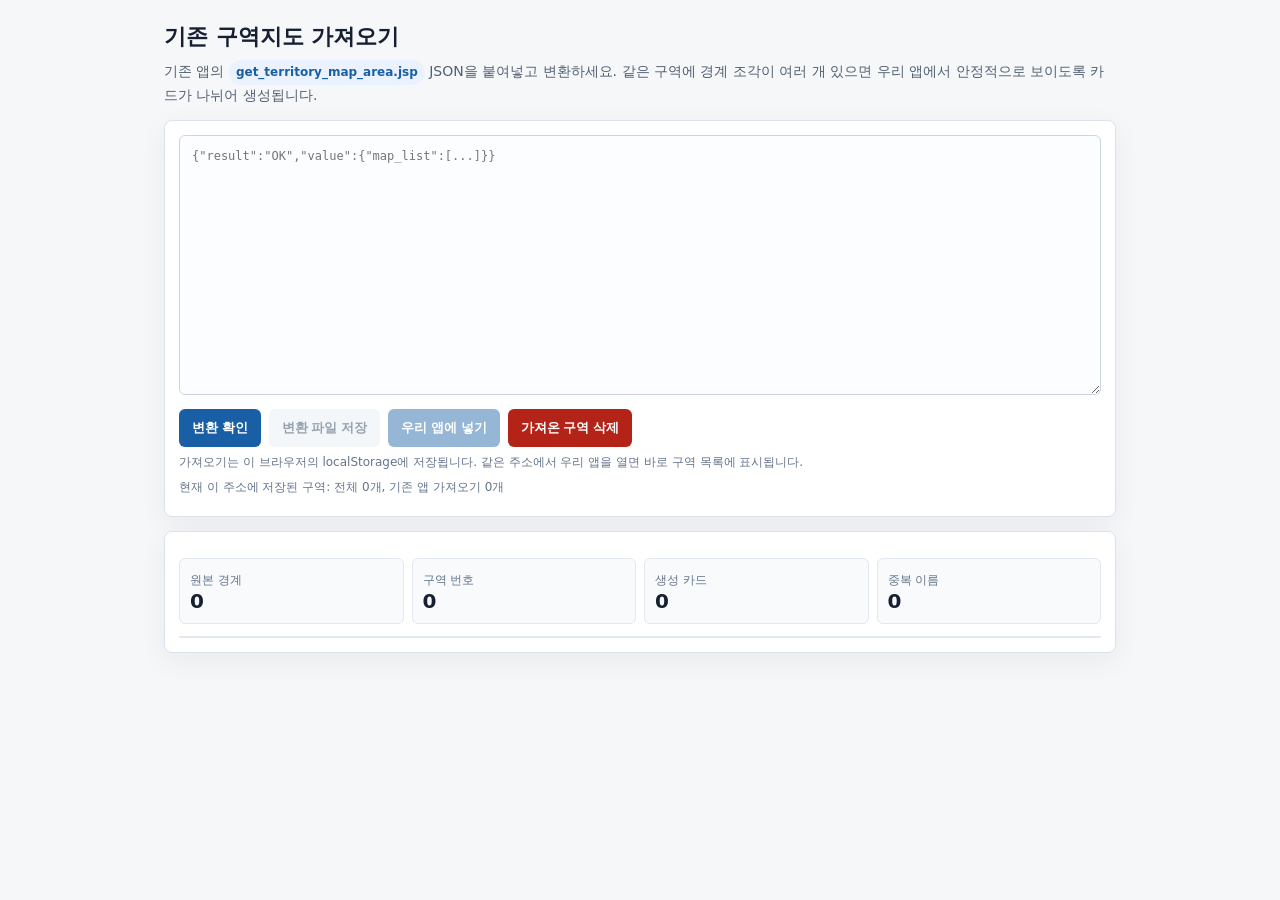
==== icevening_import.html @ a279d5e5 "Add files via upload" ====
<!DOCTYPE html>
<html lang="ko">
<head>
<meta charset="utf-8">
<meta name="viewport" content="width=device-width,initial-scale=1">
<title>기존 구역지도 가져오기</title>
<style>
*{box-sizing:border-box}
body{margin:0;font-family:system-ui,-apple-system,BlinkMacSystemFont,"Segoe UI",sans-serif;background:#f6f7f9;color:#172033}
main{max-width:980px;margin:0 auto;padding:22px 14px 40px}
h1{font-size:22px;margin:0 0 8px}
p{font-size:14px;line-height:1.55;color:#526071;margin:6px 0}
.panel{background:#fff;border:1px solid #dde3ea;border-radius:8px;padding:14px;margin-top:14px;box-shadow:0 8px 28px rgba(20,32,46,.06)}
textarea{width:100%;min-height:260px;border:1px solid #cbd5e1;border-radius:6px;padding:12px;font-family:Consolas,monospace;font-size:12px;line-height:1.45;resize:vertical;background:#fbfdff}
.row{display:flex;gap:8px;flex-wrap:wrap;align-items:center;margin-top:10px}
button{border:0;border-radius:6px;padding:10px 13px;font-weight:700;cursor:pointer;background:#185fa5;color:#fff}
button.secondary{background:#e8eef6;color:#19344f}
button.danger{background:#b42318}
button:disabled{opacity:.45;cursor:not-allowed}
.stat{display:grid;grid-template-columns:repeat(4,minmax(0,1fr));gap:8px;margin-top:12px}
.stat div{background:#f8fafc;border:1px solid #e2e8f0;border-radius:6px;padding:10px}
.stat b{display:block;font-size:20px}
.list{max-height:260px;overflow:auto;border:1px solid #e2e8f0;border-radius:6px;margin-top:12px}
.item{display:grid;grid-template-columns:90px 1fr 80px;gap:8px;padding:8px 10px;border-bottom:1px solid #edf2f7;font-size:13px;align-items:center}
.item:last-child{border-bottom:0}
.badge{display:inline-block;padding:3px 7px;border-radius:999px;background:#eaf2ff;color:#185fa5;font-weight:700;font-size:12px}
.ok{color:#1d6b2a;font-weight:700}
.warn{color:#9a3412;font-weight:700}
.small{font-size:12px;color:#64748b}
.file-warning{display:none;background:#fff7ed;border:1px solid #fdba74;color:#7c2d12;border-radius:8px;padding:12px;margin-top:12px}
.file-warning a{color:#185fa5;font-weight:700}
@media(max-width:720px){.stat{grid-template-columns:repeat(2,minmax(0,1fr))}.item{grid-template-columns:72px 1fr}.item span:last-child{grid-column:2}}
</style>
</head>
<body>
<main>
  <h1>기존 구역지도 가져오기</h1>
  <p>기존 앱의 <span class="badge">get_territory_map_area.jsp</span> JSON을 붙여넣고 변환하세요. 같은 구역에 경계 조각이 여러 개 있으면 우리 앱에서 안정적으로 보이도록 카드가 나뉘어 생성됩니다.</p>
  <div id="file-warning" class="file-warning">
    지금 파일로 열려 있습니다. 가져오기가 제대로 저장되려면
    <a href="http://127.0.0.1:8090/icevening_import.html">http://127.0.0.1:8090/icevening_import.html</a>
    주소로 다시 열어주세요.
  </div>
  <div class="panel">
    <textarea id="src" placeholder='{"result":"OK","value":{"map_list":[...]}}'></textarea>
    <div class="row">
      <button onclick="convertData()">변환 확인</button>
      <button class="secondary" onclick="downloadBackup()" id="btn-backup" disabled>변환 파일 저장</button>
      <button onclick="importZones()" id="btn-import" disabled>우리 앱에 넣기</button>
      <button class="danger" onclick="clearImported()">가져온 구역 삭제</button>
    </div>
    <p class="small">가져오기는 이 브라우저의 localStorage에 저장됩니다. 같은 주소에서 우리 앱을 열면 바로 구역 목록에 표시됩니다.</p>
    <p id="saved-status" class="small"></p>
    <p id="msg" class="small"></p>
  </div>
  <div class="panel">
    <div class="stat">
      <div><span class="small">원본 경계</span><b id="s-areas">0</b></div>
      <div><span class="small">구역 번호</span><b id="s-terrs">0</b></div>
      <div><span class="small">생성 카드</span><b id="s-zones">0</b></div>
      <div><span class="small">중복 이름</span><b id="s-dupes">0</b></div>
    </div>
    <div id="preview" class="list"></div>
  </div>
</main>
<script>
let convertedZones=[];
const HTTP_IMPORT_URL='http://127.0.0.1:8090/icevening_import.html';

if(location.protocol==='file:'){
  document.getElementById('file-warning').style.display='block';
}
updateSavedStatus();

function parseMapArea(area){
  return String(area||'').split('|').map(pair=>{
    const parts=pair.split(',').map(Number);
    return [parts[0],parts[1]];
  }).filter(p=>Number.isFinite(p[0])&&Number.isFinite(p[1]));
}

function typeFromIcevening(type){
  const raw=String(type||'');
  if(raw.includes('T003009'))return 'commercial';
  return 'residential';
}

function cleanText(v){
  return String(v||'').replace(/\s+/g,' ').trim();
}

function makeStableId(territoryId,index){
  const n=Number(territoryId);
  if(Number.isFinite(n))return n*100+index;
  let hash=0;
  String(territoryId).split('').forEach(ch=>{hash=(hash*31+ch.charCodeAt(0))%900000;});
  return 900000+hash*10+index;
}

function extractSource(text){
  const trimmed=text.trim();
  if(!trimmed)throw new Error('JSON을 붙여넣어 주세요.');
  const data=JSON.parse(trimmed);
  const list=data?.value?.map_list||data?.map_list||data;
  if(!Array.isArray(list))throw new Error('map_list 배열을 찾지 못했습니다.');
  return list;
}

function convertData(){
  try{
    const list=extractSource(document.getElementById('src').value);
    const counts=new Map();
    list.forEach(item=>{
      const key=String(item.territory_id||item.territory_cardno||'unknown');
      counts.set(key,(counts.get(key)||0)+1);
    });
    const seen=new Map();
    convertedZones=list.map(item=>{
      const key=String(item.territory_id||item.territory_cardno||'unknown');
      const seq=(seen.get(key)||0)+1;
      seen.set(key,seq);
      const total=counts.get(key)||1;
      const polygon=parseMapArea(item.map_area);
      const cardNo=cleanText(item.territory_cardno)||key;
      const terrName=cleanText(item.territory_name)||'이름 없음';
      const suffix=total>1?`-${seq}`:'';
      return {
        id:makeStableId(item.territory_id||cardNo,seq),
        name:`${cardNo}${suffix} ${terrName}`,
        type:typeFromIcevening(item.territory_type),
        polygon,
        streets:[terrName],
        color:null,
        source:{
          system:'icevening',
          territoryId:String(item.territory_id||''),
          territoryCardNo:cardNo,
          part:seq,
          parts:total,
          importedAt:new Date().toISOString()
        }
      };
    }).filter(z=>z.polygon.length>=3);
    renderPreview(list);
    setMsg(`변환 완료: ${convertedZones.length}개 카드가 준비됐습니다.`,true);
    document.getElementById('btn-backup').disabled=!convertedZones.length;
    document.getElementById('btn-import').disabled=!convertedZones.length;
  }catch(e){
    convertedZones=[];
    renderPreview([]);
    setMsg(e.message||'변환 중 오류가 발생했습니다.',false);
    document.getElementById('btn-backup').disabled=true;
    document.getElementById('btn-import').disabled=true;
  }
}

function renderPreview(list){
  const terrs=new Set(convertedZones.map(z=>z.source.territoryId||z.source.territoryCardNo));
  const dupes=[...new Set(convertedZones.filter(z=>z.source.parts>1).map(z=>z.source.territoryCardNo))];
  document.getElementById('s-areas').textContent=list.length||0;
  document.getElementById('s-terrs').textContent=terrs.size||0;
  document.getElementById('s-zones').textContent=convertedZones.length||0;
  document.getElementById('s-dupes').textContent=dupes.length||0;
  document.getElementById('preview').innerHTML=convertedZones.slice(0,240).map(z=>`
    <div class="item">
      <span>#${z.id}</span>
      <span>${escapeHtml(z.name)}</span>
      <span>${z.type==='commercial'?'상가':'주택'} · 점 ${z.polygon.length}</span>
    </div>
  `).join('') || '<p class="small" style="padding:12px;">아직 변환된 데이터가 없습니다.</p>';
}

function importZones(){
  if(location.protocol==='file:'){
    setMsg(`파일 주소에서는 우리 앱과 저장공간이 달라요. ${HTTP_IMPORT_URL} 주소로 열어주세요.`,false);
    return;
  }
  if(!convertedZones.length){setMsg('먼저 변환 확인을 해주세요.',false);return;}
  const existing=readZones();
  const importedIds=new Set(convertedZones.map(z=>z.id));
  const cleaned=existing.filter(z=>!(z?.source?.system==='icevening'||importedIds.has(z.id)));
  const zones=cleaned.concat(convertedZones.map((z,i)=>({...z,color:zoneColor(i)})));
  localStorage.setItem('sokcho_zones',JSON.stringify(zones));
  localStorage.setItem('sokcho_builtin_samples_removed','1');
  updateSavedStatus();
  setMsg(`우리 앱에 ${convertedZones.length}개 구역을 넣었습니다. 앱을 새로고침하면 보입니다.`,true);
}

function clearImported(){
  const existing=readZones();
  const cleaned=existing.filter(z=>z?.source?.system!=='icevening');
  localStorage.setItem('sokcho_zones',JSON.stringify(cleaned));
  updateSavedStatus();
  setMsg(`가져온 구역 ${existing.length-cleaned.length}개를 삭제했습니다.`,true);
}

function readZones(){
  try{
    const zones=JSON.parse(localStorage.getItem('sokcho_zones')||'[]');
    return Array.isArray(zones)?zones:[];
  }catch(e){return [];}
}

function downloadBackup(){
  if(!convertedZones.length)return;
  const data={
    app:'sokcho-service-area',
    version:2,
    savedAt:new Date().toISOString(),
    zones:convertedZones.map((z,i)=>({...z,color:zoneColor(i)})),
    records:[],
    routes:[],
    volunteers:[],
    leaders:[],
    contacts:{},
    progress:{}
  };
  const a=document.createElement('a');
  a.href='data:application/json;charset=utf-8,'+encodeURIComponent(JSON.stringify(data,null,2));
  a.download='icevening_구역변환_'+new Date().toISOString().slice(0,10)+'.json';
  a.click();
}

function zoneColor(index){
  const palette=['#1267C6','#D97706','#7C3AED','#0F766E','#BE123C','#4D7C0F','#C2410C','#0369A1','#A21CAF','#15803D','#B45309','#4338CA'];
  return palette[index%palette.length];
}

function escapeHtml(s){
  return String(s??'').replace(/[&<>"']/g,m=>({'&':'&amp;','<':'&lt;','>':'&gt;','"':'&quot;',"'":'&#39;'}[m]));
}

function setMsg(text,ok){
  const el=document.getElementById('msg');
  el.textContent=text;
  el.className=ok?'ok':'warn';
}

function updateSavedStatus(){
  const zones=readZones();
  const imported=zones.filter(z=>z?.source?.system==='icevening');
  const el=document.getElementById('saved-status');
  if(!el)return;
  el.textContent=`현재 이 주소에 저장된 구역: 전체 ${zones.length}개, 기존 앱 가져오기 ${imported.length}개`;
  el.className=imported.length?'ok':'small';
}
</script>
</body>
</html>
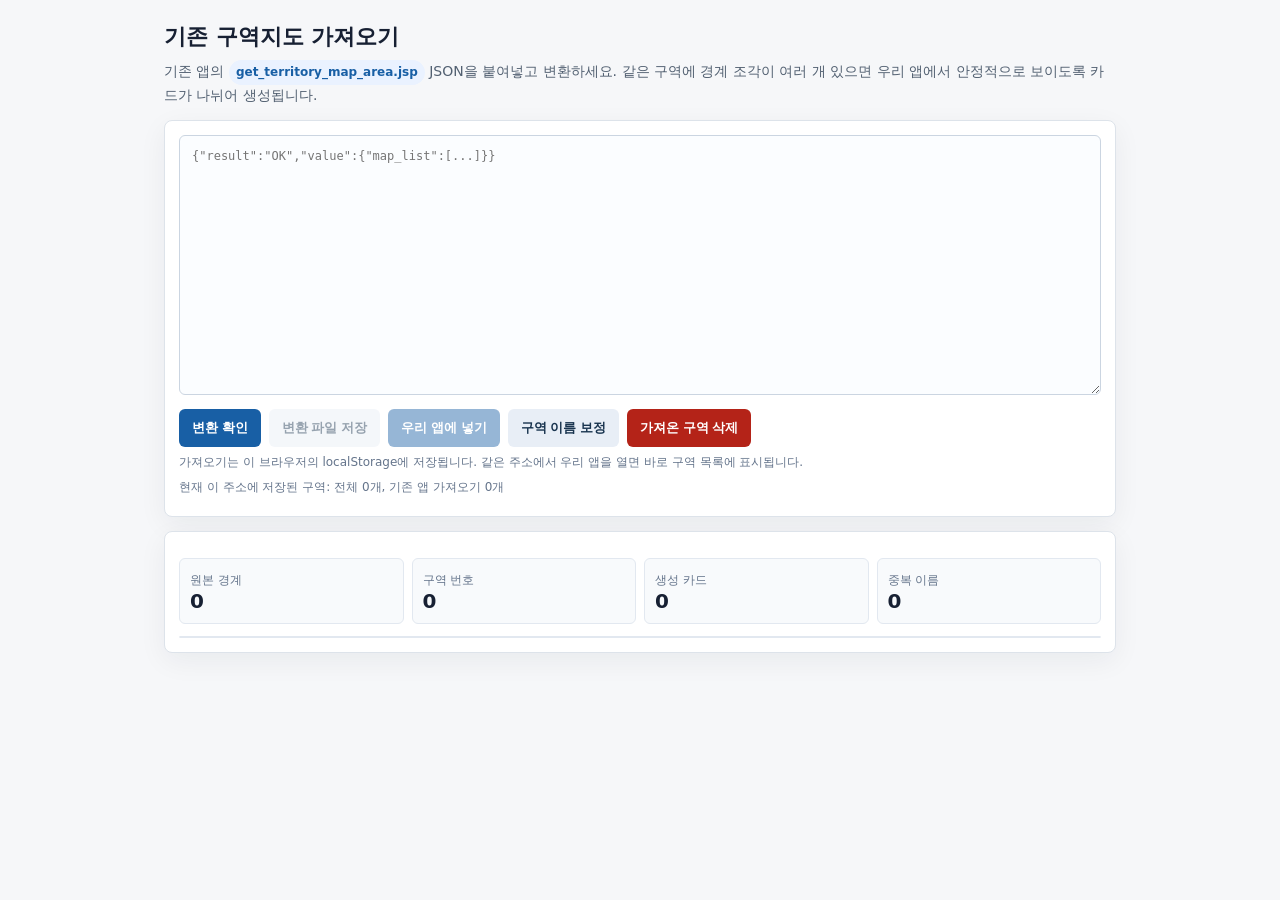
==== commit 676f1201: "Add files via upload" ====
--- a/icevening_import.html
+++ b/icevening_import.html
@@ -47,6 +47,7 @@
       <button onclick="convertData()">변환 확인</button>
       <button class="secondary" onclick="downloadBackup()" id="btn-backup" disabled>변환 파일 저장</button>
       <button onclick="importZones()" id="btn-import" disabled>우리 앱에 넣기</button>
+      <button class="secondary" onclick="repairImportedNames()">구역 이름 보정</button>
       <button class="danger" onclick="clearImported()">가져온 구역 삭제</button>
     </div>
     <p class="small">가져오기는 이 브라우저의 localStorage에 저장됩니다. 같은 주소에서 우리 앱을 열면 바로 구역 목록에 표시됩니다.</p>
@@ -75,9 +76,15 @@
 function parseMapArea(area){
   return String(area||'').split('|').map(pair=>{
     const parts=pair.split(',').map(Number);
-    return [parts[0],parts[1]];
+    return [roundCoord(parts[0]),roundCoord(parts[1])];
   }).filter(p=>Number.isFinite(p[0])&&Number.isFinite(p[1]));
 }
+
+function roundCoord(n){
+  return Number(Number(n).toFixed(6));
+}
+
+const SIMPLIFY_TOLERANCE=0.00003;
 
 function typeFromIcevening(type){
   const raw=String(type||'');
@@ -176,14 +183,20 @@
     return;
   }
   if(!convertedZones.length){setMsg('먼저 변환 확인을 해주세요.',false);return;}
-  const existing=readZones();
-  const importedIds=new Set(convertedZones.map(z=>z.id));
-  const cleaned=existing.filter(z=>!(z?.source?.system==='icevening'||importedIds.has(z.id)));
-  const zones=cleaned.concat(convertedZones.map((z,i)=>({...z,color:zoneColor(i)})));
-  localStorage.setItem('sokcho_zones',JSON.stringify(zones));
-  localStorage.setItem('sokcho_builtin_samples_removed','1');
-  updateSavedStatus();
-  setMsg(`우리 앱에 ${convertedZones.length}개 구역을 넣었습니다. 앱을 새로고침하면 보입니다.`,true);
+  try{
+    const existing=readZones();
+    const importedIds=new Set(convertedZones.map(z=>z.id));
+    const cleaned=existing.filter(z=>!(z?.source?.system==='icevening'||importedIds.has(z.id)));
+    const zones=cleaned.concat(convertedZones.map((z,i)=>compactZone(z,i,true)));
+    const payload=JSON.stringify(zones);
+    localStorage.setItem('sokcho_zones',payload);
+    localStorage.setItem('sokcho_builtin_samples_removed','1');
+    updateSavedStatus();
+    setMsg(`우리 앱에 ${convertedZones.length}개 구역을 넣었습니다. 저장 크기 ${formatBytes(payload.length)}입니다. 앱을 새로고침하면 보입니다.`,true);
+  }catch(e){
+    const detail=e&&e.name==='QuotaExceededError'?'브라우저 저장공간이 부족합니다.':(e.message||'알 수 없는 오류');
+    setMsg(`저장 실패: ${detail} 변환 파일 저장을 눌러 백업한 뒤, 다시 시도해 주세요.`,false);
+  }
 }
 
 function clearImported(){
@@ -194,6 +207,32 @@
   setMsg(`가져온 구역 ${existing.length-cleaned.length}개를 삭제했습니다.`,true);
 }
 
+function repairImportedNames(){
+  try{
+    const zones=readZones();
+    let changed=0;
+    const fixed=zones.map(z=>{
+      if(z?.source?.system!=='icevening')return z;
+      const card=cleanText(z.source.territoryCardNo||z.territoryCardNo||'');
+      const title=cleanText(z.territoryName||(Array.isArray(z.streets)?z.streets[0]:'')||'');
+      const fallback=cleanText([card,title].filter(Boolean).join(' '));
+      const current=cleanText(z.name);
+      const nextName=current||fallback||`구역 ${z.id}`;
+      const nextStreets=Array.isArray(z.streets)&&z.streets.length?z.streets:[title||nextName];
+      if(nextName!==z.name||nextStreets!==z.streets){
+        changed++;
+        return {...z,name:nextName,streets:nextStreets};
+      }
+      return z;
+    });
+    localStorage.setItem('sokcho_zones',JSON.stringify(fixed));
+    updateSavedStatus();
+    setMsg(`구역 이름 보정 완료: ${changed}개를 확인했습니다. 앱을 Ctrl+F5로 새로고침하세요.`,true);
+  }catch(e){
+    setMsg(`구역 이름 보정 실패: ${e.message||'알 수 없는 오류'}`,false);
+  }
+}
+
 function readZones(){
   try{
     const zones=JSON.parse(localStorage.getItem('sokcho_zones')||'[]');
@@ -203,11 +242,12 @@
 
 function downloadBackup(){
   if(!convertedZones.length)return;
+  const zones=convertedZones.map((z,i)=>compactZone(z,i,true));
   const data={
     app:'sokcho-service-area',
     version:2,
     savedAt:new Date().toISOString(),
-    zones:convertedZones.map((z,i)=>({...z,color:zoneColor(i)})),
+    zones,
     records:[],
     routes:[],
     volunteers:[],
@@ -230,6 +270,72 @@
   return String(s??'').replace(/[&<>"']/g,m=>({'&':'&amp;','<':'&lt;','>':'&gt;','"':'&quot;',"'":'&#39;'}[m]));
 }
 
+function compactZone(z,index,simplify){
+  const polygon=simplify?simplifyPolygon(z.polygon,SIMPLIFY_TOLERANCE):z.polygon;
+  const territoryName=z.streets&&z.streets[0]?z.streets[0]:z.name;
+  const territoryCardNo=z.source.territoryCardNo;
+  return {
+    id:z.id,
+    name:z.name,
+    territoryName,
+    territoryCardNo,
+    type:z.type,
+    polygon,
+    streets:z.streets,
+    color:zoneColor(index),
+    source:{
+      system:'icevening',
+      territoryId:z.source.territoryId,
+      territoryCardNo:z.source.territoryCardNo,
+      part:z.source.part,
+      parts:z.source.parts
+    }
+  };
+}
+
+function simplifyPolygon(points,tolerance){
+  if(!Array.isArray(points)||points.length<=8)return points;
+  const closed=samePoint(points[0],points[points.length-1]);
+  const work=closed?points.slice(0,-1):points.slice();
+  if(work.length<=8)return points;
+  const simplified=rdp(work,tolerance);
+  const out=simplified.length>=3?simplified:work.slice(0,3);
+  return closed?out.concat([out[0]]):out;
+}
+
+function samePoint(a,b){
+  return Array.isArray(a)&&Array.isArray(b)&&a[0]===b[0]&&a[1]===b[1];
+}
+
+function rdp(points,epsilon){
+  if(points.length<3)return points;
+  let maxDist=0,index=0;
+  for(let i=1;i<points.length-1;i++){
+    const dist=pointLineDistance(points[i],points[0],points[points.length-1]);
+    if(dist>maxDist){index=i;maxDist=dist;}
+  }
+  if(maxDist>epsilon){
+    const left=rdp(points.slice(0,index+1),epsilon);
+    const right=rdp(points.slice(index),epsilon);
+    return left.slice(0,-1).concat(right);
+  }
+  return [points[0],points[points.length-1]];
+}
+
+function pointLineDistance(p,a,b){
+  const x=p[1],y=p[0],x1=a[1],y1=a[0],x2=b[1],y2=b[0];
+  const dx=x2-x1,dy=y2-y1;
+  if(dx===0&&dy===0)return Math.hypot(x-x1,y-y1);
+  const t=Math.max(0,Math.min(1,((x-x1)*dx+(y-y1)*dy)/(dx*dx+dy*dy)));
+  return Math.hypot(x-(x1+t*dx),y-(y1+t*dy));
+}
+
+function formatBytes(n){
+  if(n>1024*1024)return `${(n/1024/1024).toFixed(2)}MB`;
+  if(n>1024)return `${(n/1024).toFixed(1)}KB`;
+  return `${n}B`;
+}
+
 function setMsg(text,ok){
   const el=document.getElementById('msg');
   el.textContent=text;
